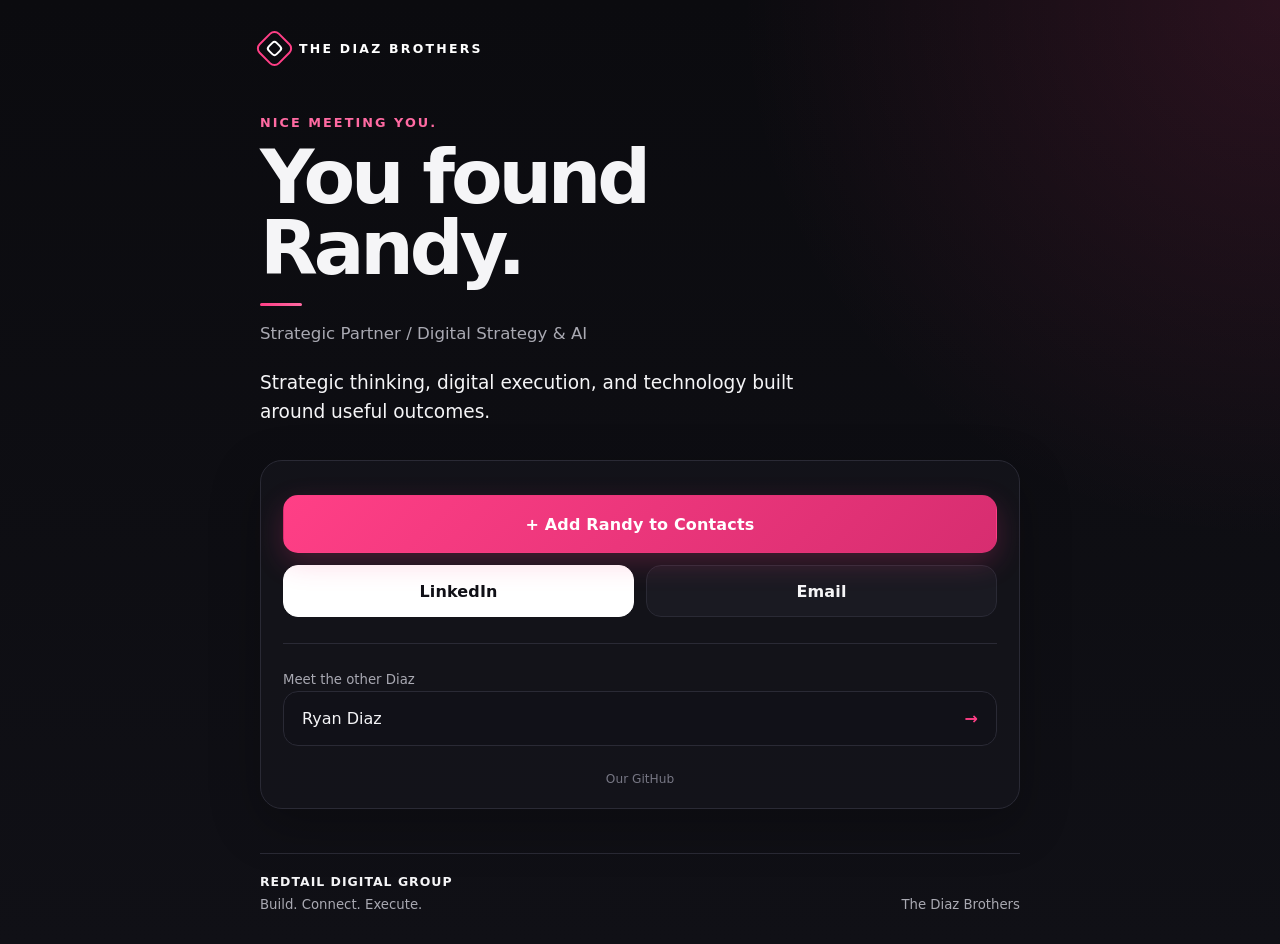
==== connect/km0NDYd5P2N84CMvh2M/randy/index.html @ eff6a31c "Add files via upload" ====
<!doctype html>
<html lang="en">
<head>
  <meta charset="utf-8">
  <meta name="viewport" content="width=device-width,initial-scale=1">

  <meta name="robots" content="noindex,nofollow,noarchive,nosnippet,noimageindex">
  <meta name="googlebot" content="noindex,nofollow,noarchive,nosnippet,noimageindex">
  <meta name="bingbot" content="noindex,nofollow,noarchive,nosnippet,noimageindex">
  <meta name="referrer" content="no-referrer">
  <meta http-equiv="Content-Security-Policy" content="default-src 'self'; script-src 'self' https://www.googletagmanager.com https://www.google-analytics.com 'unsafe-inline'; connect-src 'self' https://www.google-analytics.com https://region1.google-analytics.com; img-src 'self' data: https://www.google-analytics.com; style-src 'self' 'unsafe-inline'; font-src 'self'; frame-ancestors 'none'; base-uri 'self'; form-action 'self' mailto:;">
  <meta name="theme-color" content="#0b0b0f">
  <title>Randy Diaz | The Diaz Brothers</title>
  <meta name="description" content="Connect with Randy Diaz of Redtail Digital Group.">
  <link rel="stylesheet" href="../../../../css/style.css">
  <script async src="https://www.googletagmanager.com/gtag/js?id=G-05VQRC84LY"></script>
  <script src="../../../../js/analytics.js"></script>
</head>
<body>
  <div class="intro" aria-hidden="true">
    <div class="intro-core">
      <div class="intro-mark"></div>
      <div class="intro-kicker">The Diaz Brothers</div>
      <div class="intro-name">You found Randy.</div>
      <div class="intro-line"></div>
    </div>
  </div>
  <main class="shell page-reveal">
    <div class="brand"><span class="mark"></span><span>The Diaz Brothers</span></div>

    <section class="hero">
      <div class="eyebrow">Nice meeting you.</div>
      <h1>You found<br>Randy.</h1>
      <div class="role">Strategic Partner / Digital Strategy & AI</div>
      <p class="tag">Strategic thinking, digital execution, and technology built around useful outcomes.</p>
    </section>

    <section class="card">
      <a class="btn primary" href="../../../../private-assets/contacts/r-79wQcDbSdqZ4Og.vcf" download
         data-track="save_contact" data-person="randy">+ Add Randy to Contacts</a>

      <div class="meta">
        <a class="btn secondary" href="https://www.linkedin.com/in/randy-diaz-99a231242/" target="_blank" rel="noopener"
           data-track="linkedin_click" data-person="randy">LinkedIn</a>
        <a class="btn" href="mailto:redtaildigitalgroup@gmail.com"
           data-track="email_click" data-person="randy">Email</a>
      </div>

      <div class="divider"></div>

      <div class="small">Meet the other Diaz</div>
      <a class="brother" href="../../../../connect/moPcPXZBqlRRxAlii8A/ryan/?src=brother-link"
         data-track="brother_click" data-person="randy">
        <span>Ryan Diaz</span><span>→</span>
      </a>

      <div class="lowkey">
        <a href="https://github.com/Projectigo/Diaz-Brothers" target="_blank" rel="noopener"
           data-track="github_click" data-person="randy">Our GitHub</a>
      </div>
    </section>

    <footer class="footer">
      <div>
        <strong>Redtail Digital Group</strong>
        <p class="small">Build. Connect. Execute.</p>
      </div>
      <div class="small">The Diaz Brothers</div>
    </footer>
  </main>
</body>
</html>
---- css/style.css ----
:root{
  --bg:#0b0b0f;
  --panel:#14141b;
  --text:#f5f5f7;
  --muted:#a9a9b2;
  --pink:#ff3f86;
  --pink2:#ff6aa2;
  --line:#2a2a35;
  --max:760px;
}
*{box-sizing:border-box}
html,body{margin:0;padding:0;background:
radial-gradient(circle at top right, rgba(255,63,134,.13), transparent 34%),
linear-gradient(180deg,#0b0b0f 0%,#101016 100%);
color:var(--text);font-family:Inter,ui-sans-serif,system-ui,-apple-system,BlinkMacSystemFont,"Segoe UI",sans-serif;
min-height:100%}
body{min-height:100vh}
a{color:inherit}
.shell{width:min(calc(100% - 28px),var(--max));margin:0 auto;padding:34px 0 28px}
.brand{display:flex;align-items:center;gap:10px;font-size:.78rem;letter-spacing:.18em;text-transform:uppercase;font-weight:800;color:#fff}
.mark{width:29px;height:29px;border:2px solid var(--pink);transform:rotate(45deg);border-radius:7px;display:inline-block;position:relative}
.mark:after{content:"";position:absolute;inset:6px;border:2px solid #fff;border-radius:4px}
.hero{margin-top:52px}
.eyebrow{color:var(--pink2);font-size:.8rem;font-weight:800;letter-spacing:.16em;text-transform:uppercase;margin-bottom:12px}
h1{font-size:clamp(2.35rem,8vw,4.7rem);line-height:.95;letter-spacing:-.055em;margin:0}
.role{margin-top:18px;color:var(--muted);font-size:1.04rem}
.tag{margin:26px 0 0;font-size:1.16rem;line-height:1.55;max-width:590px}
.card{margin-top:34px;background:rgba(20,20,27,.86);border:1px solid var(--line);border-radius:22px;padding:22px;backdrop-filter:blur(10px);box-shadow:0 16px 50px rgba(0,0,0,.25)}
.btn{display:flex;align-items:center;justify-content:center;width:100%;min-height:58px;border-radius:15px;text-decoration:none;font-weight:800;letter-spacing:.01em;margin-top:12px;border:1px solid var(--line);background:#1a1a22;transition:.16s ease}
.btn:hover{transform:translateY(-1px);border-color:#444}
.btn.primary{background:linear-gradient(135deg,var(--pink),#d72d70);border-color:transparent;color:#fff;box-shadow:0 10px 28px rgba(255,63,134,.22)}
.btn.secondary{background:#fff;color:#101016;border-color:#fff}
.meta{display:grid;grid-template-columns:1fr 1fr;gap:12px;margin-top:12px}
.meta .btn{margin:0;min-height:52px}
.divider{height:1px;background:var(--line);margin:26px 0}
.brother{display:flex;justify-content:space-between;gap:16px;align-items:center;text-decoration:none;padding:17px 18px;border:1px solid var(--line);border-radius:15px;background:#111118}
.brother span:last-child{color:var(--pink);font-weight:900}
.small{font-size:.83rem;color:var(--muted);line-height:1.55}
.lowkey{display:flex;justify-content:center;gap:18px;margin-top:26px;font-size:.76rem;color:#777784}
.lowkey a{text-decoration:none}
.footer{margin-top:44px;padding-top:20px;border-top:1px solid var(--line);display:flex;justify-content:space-between;gap:20px;align-items:end}
.footer strong{display:block;letter-spacing:.08em;text-transform:uppercase;font-size:.78rem}
.footer p{margin:6px 0 0}
.home-grid{display:grid;grid-template-columns:1fr 1fr;gap:14px;margin-top:32px}
.person-card{display:block;text-decoration:none;background:rgba(20,20,27,.88);border:1px solid var(--line);border-radius:20px;padding:24px;min-height:190px}
.person-card:hover{border-color:var(--pink)}
.person-card .name{font-size:1.7rem;font-weight:900;letter-spacing:-.03em;margin-top:42px}
.person-card .go{margin-top:14px;color:var(--pink);font-weight:800}
.fade-in{animation:rise .55s ease both}
@keyframes rise{from{opacity:0;transform:translateY(10px)}to{opacity:1;transform:none}}
@media(max-width:580px){
  .shell{padding-top:24px}
  .hero{margin-top:40px}
  .meta,.home-grid{grid-template-columns:1fr}
  .footer{align-items:flex-start;flex-direction:column}
}


/* --- Diaz Brothers micro-intro experience --- */
.intro{
  position:fixed;
  inset:0;
  z-index:9999;
  display:grid;
  place-items:center;
  background:
    radial-gradient(circle at 50% 42%, rgba(255,63,134,.20), transparent 24%),
    #0b0b0f;
  overflow:hidden;
  pointer-events:none;
  animation:introExit .55s cubic-bezier(.7,0,.2,1) 1.45s forwards;
}
.intro::before,
.intro::after{
  content:"";
  position:absolute;
  width:42vw;
  max-width:340px;
  aspect-ratio:1;
  border:1px solid rgba(255,63,134,.18);
  border-radius:28%;
  transform:rotate(45deg);
}
.intro::before{animation:ringPulse 1.2s ease-out .1s both}
.intro::after{width:28vw;max-width:220px;animation:ringPulse 1.2s ease-out .24s both}
.intro-core{
  position:relative;
  z-index:2;
  text-align:center;
  padding:28px;
}
.intro-mark{
  width:58px;
  height:58px;
  margin:0 auto 24px;
  border:2px solid var(--pink);
  border-radius:13px;
  transform:rotate(45deg) scale(.55);
  opacity:0;
  animation:markPop .55s cubic-bezier(.2,.9,.3,1.35) .12s forwards;
  box-shadow:0 0 42px rgba(255,63,134,.16);
}
.intro-mark::after{
  content:"";
  position:absolute;
  inset:12px;
  border:2px solid #fff;
  border-radius:7px;
}
.intro-kicker{
  color:var(--pink2);
  font-size:.72rem;
  font-weight:850;
  letter-spacing:.23em;
  text-transform:uppercase;
  opacity:0;
  transform:translateY(8px);
  animation:textIn .38s ease .43s forwards;
}
.intro-name{
  margin-top:9px;
  font-size:clamp(2rem,9vw,4rem);
  font-weight:900;
  letter-spacing:-.05em;
  opacity:0;
  transform:translateY(12px) scale(.98);
  animation:textIn .42s cubic-bezier(.2,.8,.2,1) .58s forwards;
}
.intro-line{
  width:0;
  height:2px;
  margin:16px auto 0;
  background:linear-gradient(90deg,transparent,var(--pink),transparent);
  animation:lineSweep .48s ease .79s forwards;
}
.page-reveal{
  opacity:0;
  transform:translateY(16px) scale(.995);
  filter:blur(7px);
  animation:pageReveal .7s cubic-bezier(.2,.8,.2,1) 1.38s forwards;
}
.hero h1{
  position:relative;
}
.hero h1::after{
  content:"";
  display:block;
  width:42px;
  height:3px;
  margin-top:18px;
  border-radius:3px;
  background:linear-gradient(90deg,var(--pink),var(--pink2));
  transform-origin:left;
  animation:accentGrow .65s cubic-bezier(.2,.8,.2,1) 1.78s both;
}
.card{
  animation:cardFloatIn .65s cubic-bezier(.2,.8,.2,1) 1.65s both;
}
.btn.primary{
  position:relative;
  overflow:hidden;
}
.btn.primary::after{
  content:"";
  position:absolute;
  top:-30%;
  left:-55%;
  width:30%;
  height:160%;
  transform:skewX(-20deg);
  background:linear-gradient(90deg,transparent,rgba(255,255,255,.42),transparent);
  animation:buttonShine 1.05s ease 2.35s 1 both;
}
@keyframes introExit{
  0%{opacity:1;transform:scale(1)}
  70%{opacity:0;transform:scale(1.025)}
  100%{opacity:0;visibility:hidden;transform:scale(1.035)}
}
@keyframes ringPulse{
  0%{opacity:0;transform:rotate(45deg) scale(.55)}
  45%{opacity:.7}
  100%{opacity:0;transform:rotate(45deg) scale(1.18)}
}
@keyframes markPop{
  to{opacity:1;transform:rotate(45deg) scale(1)}
}
@keyframes textIn{
  to{opacity:1;transform:none}
}
@keyframes lineSweep{
  to{width:150px}
}
@keyframes pageReveal{
  to{opacity:1;transform:none;filter:none}
}
@keyframes accentGrow{
  from{transform:scaleX(0);opacity:0}
  to{transform:scaleX(1);opacity:1}
}
@keyframes cardFloatIn{
  from{opacity:0;transform:translateY(18px)}
  to{opacity:1;transform:none}
}
@keyframes buttonShine{
  0%{left:-55%}
  100%{left:125%}
}

@media (prefers-reduced-motion: reduce){
  .intro{display:none}
  .page-reveal,.card,.hero h1::after,.btn.primary::after{
    animation:none !important;
    opacity:1 !important;
    transform:none !important;
    filter:none !important;
  }
}
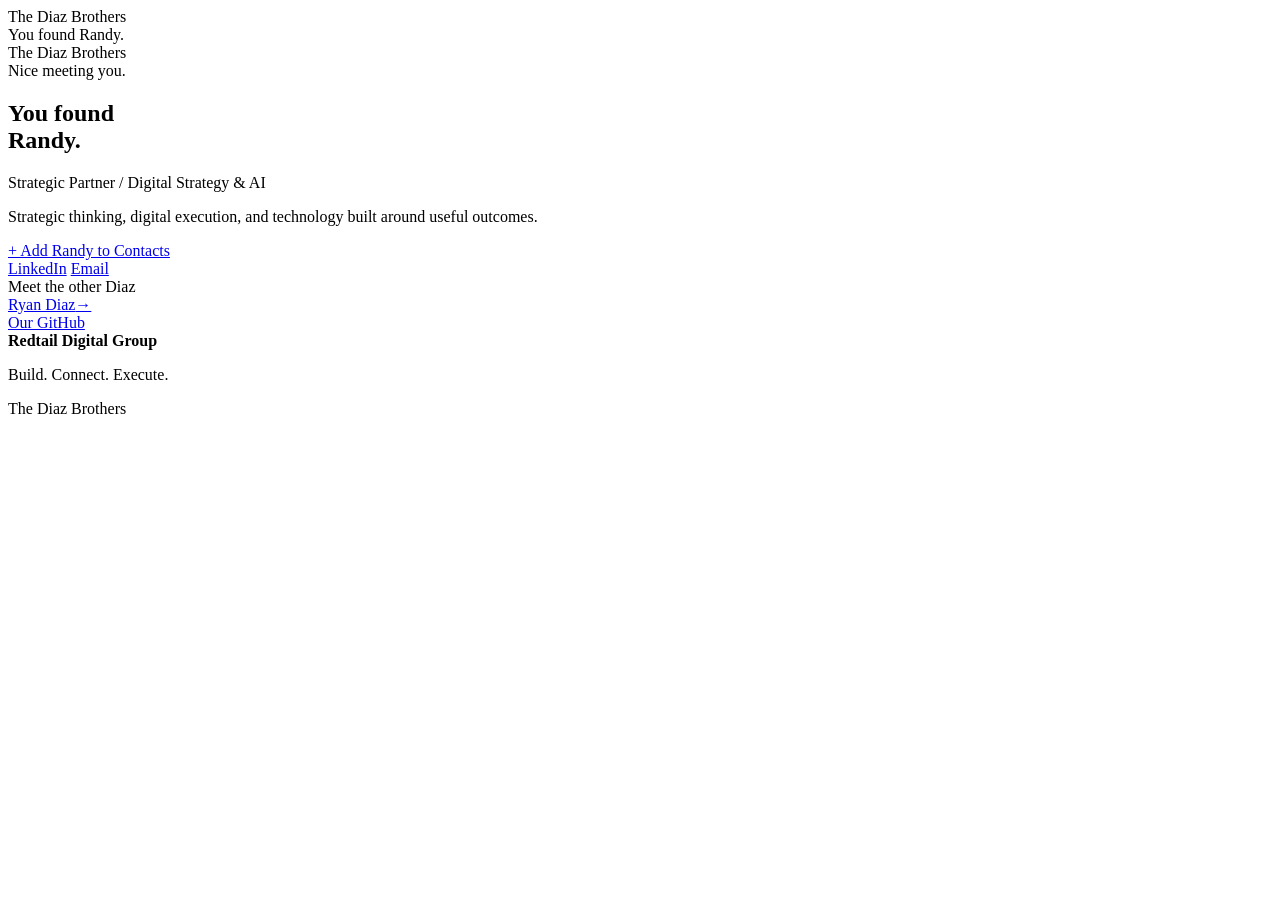
==== commit df272867: "Add files via upload" ====
--- a/connect/km0NDYd5P2N84CMvh2M/randy/index.html
+++ b/connect/km0NDYd5P2N84CMvh2M/randy/index.html
@@ -12,9 +12,9 @@
   <meta name="theme-color" content="#0b0b0f">
   <title>Randy Diaz | The Diaz Brothers</title>
   <meta name="description" content="Connect with Randy Diaz of Redtail Digital Group.">
-  <link rel="stylesheet" href="../../../../css/style.css">
+  <link rel="stylesheet" href="/Diaz-Brothers/css/style.css">
   <script async src="https://www.googletagmanager.com/gtag/js?id=G-05VQRC84LY"></script>
-  <script src="../../../../js/analytics.js"></script>
+  <script src="/Diaz-Brothers/js/analytics.js"></script>
 </head>
 <body>
   <div class="intro" aria-hidden="true">
@@ -36,7 +36,7 @@
     </section>
 
     <section class="card">
-      <a class="btn primary" href="../../../../private-assets/contacts/r-79wQcDbSdqZ4Og.vcf" download
+      <a class="btn primary" href="contact.vcf"
          data-track="save_contact" data-person="randy">+ Add Randy to Contacts</a>
 
       <div class="meta">
@@ -49,7 +49,7 @@
       <div class="divider"></div>
 
       <div class="small">Meet the other Diaz</div>
-      <a class="brother" href="../../../../connect/moPcPXZBqlRRxAlii8A/ryan/?src=brother-link"
+      <a class="brother" href="/Diaz-Brothers/connect/moPcPXZBqlRRxAlii8A/ryan/?src=brother-link"
          data-track="brother_click" data-person="randy">
         <span>Ryan Diaz</span><span>→</span>
       </a>
